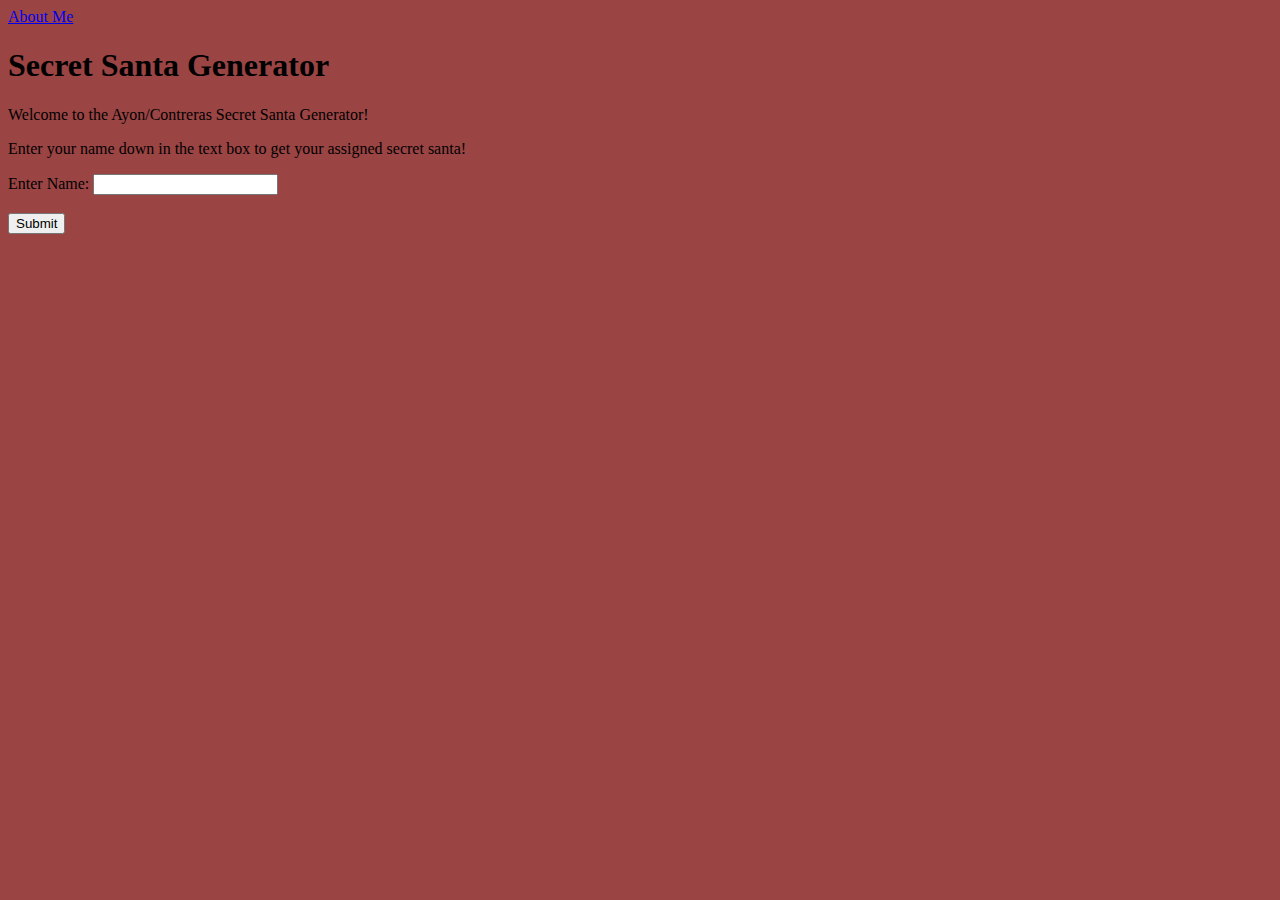
==== index.html @ 8acc4296 "first commit" ====
<!DOCTYPE html>
<html lang=""en">
<head>
    <meta charset="UTF-8">
    <meta name="viewport" content="width=device-width, inital-scale=1.0">
    <link rel="stylesheet" href="index.css">
    
    <title>Secret Santa Generator</title>
</head>

<header class "header">
    <a href="about.html"> About Me </a>
</header>

<div class="title">
    <section>
        <h1>Secret Santa Generator</h1>
        <p>Welcome to the Ayon/Contreras Secret Santa Generator!</p>
        <p>Enter your name down in the text box to get your assigned secret santa!</p>
    </section>
</div>

<div class="input">
    <form action="">
        <label for="fname">Enter Name:</label>
        <input type="text" id="fname" name="fname"><br><br>
        <input type="submit" value="Submit">
      </form>
      
</div>
</html>
---- index.css ----
html {
    background-color: #9B4444;
}
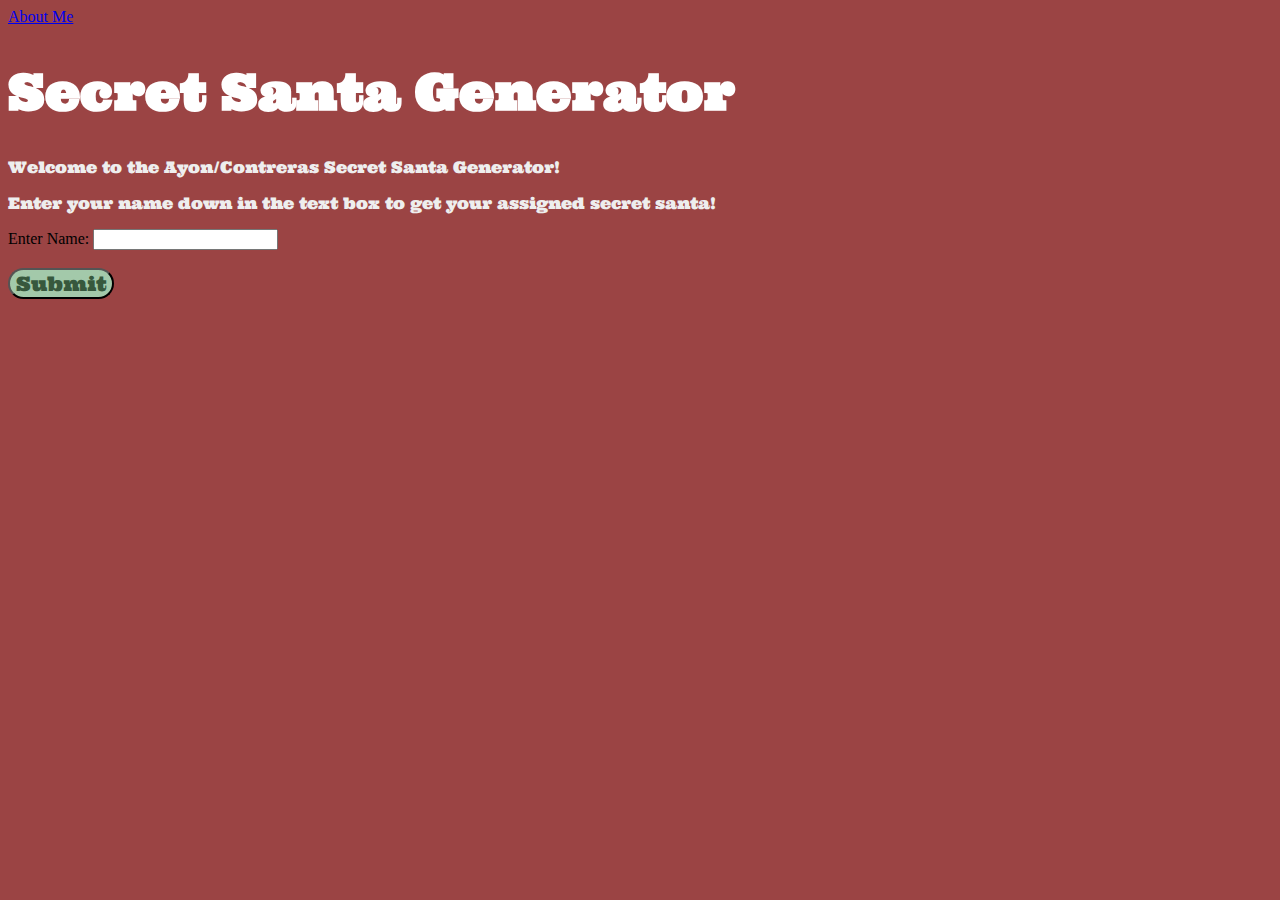
==== commit e592ed2c: "editing main page" ====
--- a/index.html
+++ b/index.html
@@ -4,6 +4,9 @@
     <meta charset="UTF-8">
     <meta name="viewport" content="width=device-width, inital-scale=1.0">
     <link rel="stylesheet" href="index.css">
+    <link rel="preconnect" href="https://fonts.googleapis.com">
+    <link rel="preconnect" href="https://fonts.gstatic.com" crossorigin>
+    <link href="https://fonts.googleapis.com/css2?family=Ultra&display=swap" rel="stylesheet">
     
     <title>Secret Santa Generator</title>
 </head>
--- a/index.css
+++ b/index.css
@@ -1,3 +1,23 @@
 html {
     background-color: #9B4444;
+}
+
+.title h1 {
+    color: white;
+    font-family: "Ultra", serif;
+    font-size: 50px;
+}
+
+.title p {
+    color: #EEEEEE;
+    font-family: "Ultra", serif;
+}
+
+input[type="submit"] {
+    font-family: "Ultra", serif;
+    background-color: #A3C9AA;
+    color: #37583d;
+    border-radius: 20px;
+    align-items: center;
+    font-size: 20px;
 }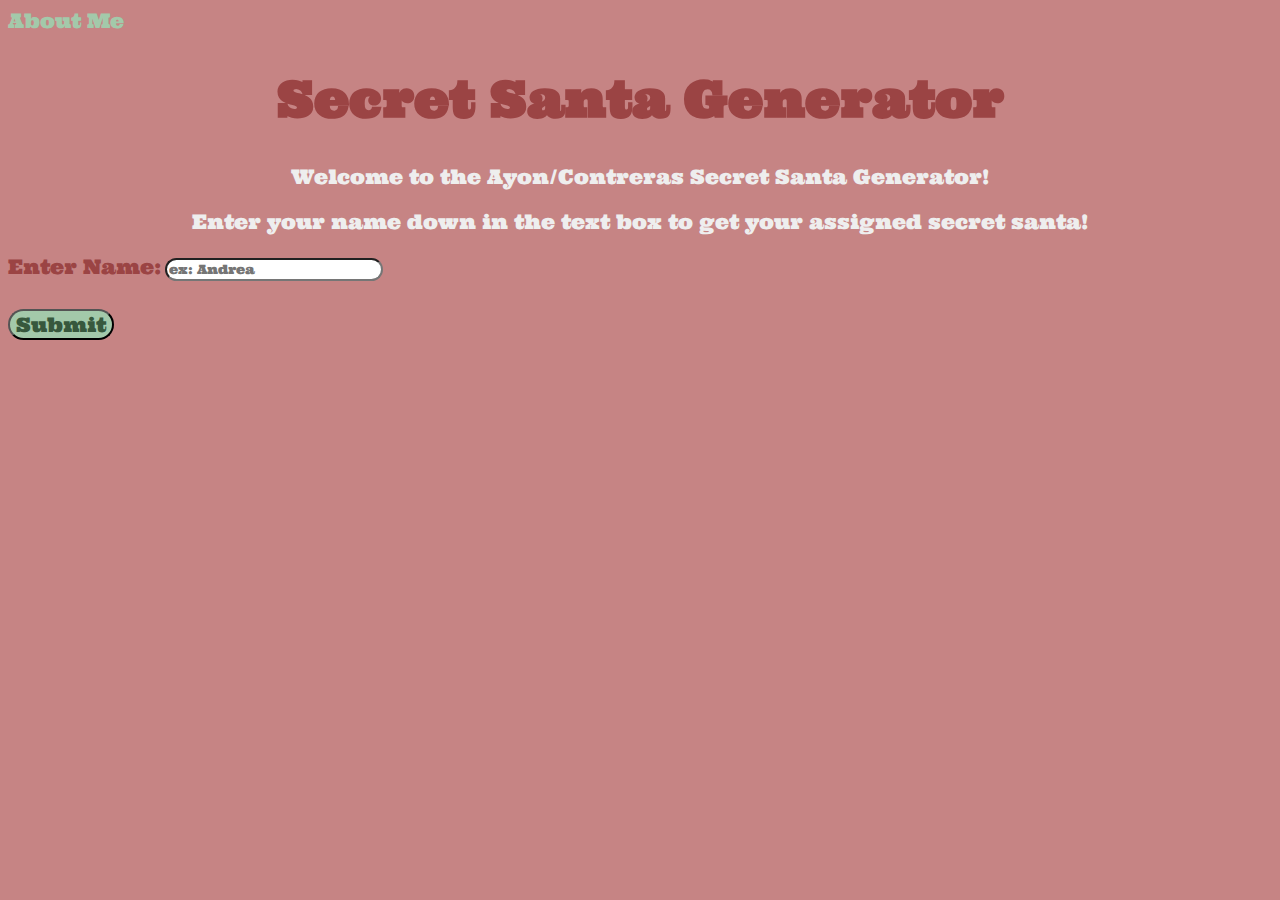
==== commit 7e07c11e: "editing main page 2" ====
--- a/index.html
+++ b/index.html
@@ -11,7 +11,7 @@
     <title>Secret Santa Generator</title>
 </head>
 
-<header class "header">
+<header class="header">
     <a href="about.html"> About Me </a>
 </header>
 
@@ -26,9 +26,9 @@
 <div class="input">
     <form action="">
         <label for="fname">Enter Name:</label>
-        <input type="text" id="fname" name="fname"><br><br>
+        <input type="text" id="fname" name="fname" placeholder="ex: Andrea" required><br><br>
         <input type="submit" value="Submit">
-      </form>
+    </form>
       
 </div>
 </html>--- a/index.css
+++ b/index.css
@@ -1,9 +1,9 @@
 html {
-    background-color: #9B4444;
+    background-color: #C68484
 }
 
 .title h1 {
-    color: white;
+    color: #9B4444;
     font-family: "Ultra", serif;
     font-size: 50px;
 }
@@ -11,6 +11,18 @@
 .title p {
     color: #EEEEEE;
     font-family: "Ultra", serif;
+    font-size: 20px;
+}
+
+label {
+    font-family: "Ultra", serif;
+    color: #9B4444;
+    font-size: 20px;
+    text-align: center;
+}
+input[type="text"] {
+    font-family: "Ultra", serif;
+    border-radius: 20px;
 }
 
 input[type="submit"] {
@@ -20,4 +32,23 @@
     border-radius: 20px;
     align-items: center;
     font-size: 20px;
-}+    margin: 10px auto; 
+}
+  
+.header a {
+    color: #A3C9AA;
+    text-decoration: none;
+    font-size: 20px;
+    font-family: "Ultra", serif;
+  }
+  
+
+.header a:hover {
+    color: #4f0b0b;
+    text-decoration: underline;
+  }
+
+.title {
+    text-align: center;
+}
+
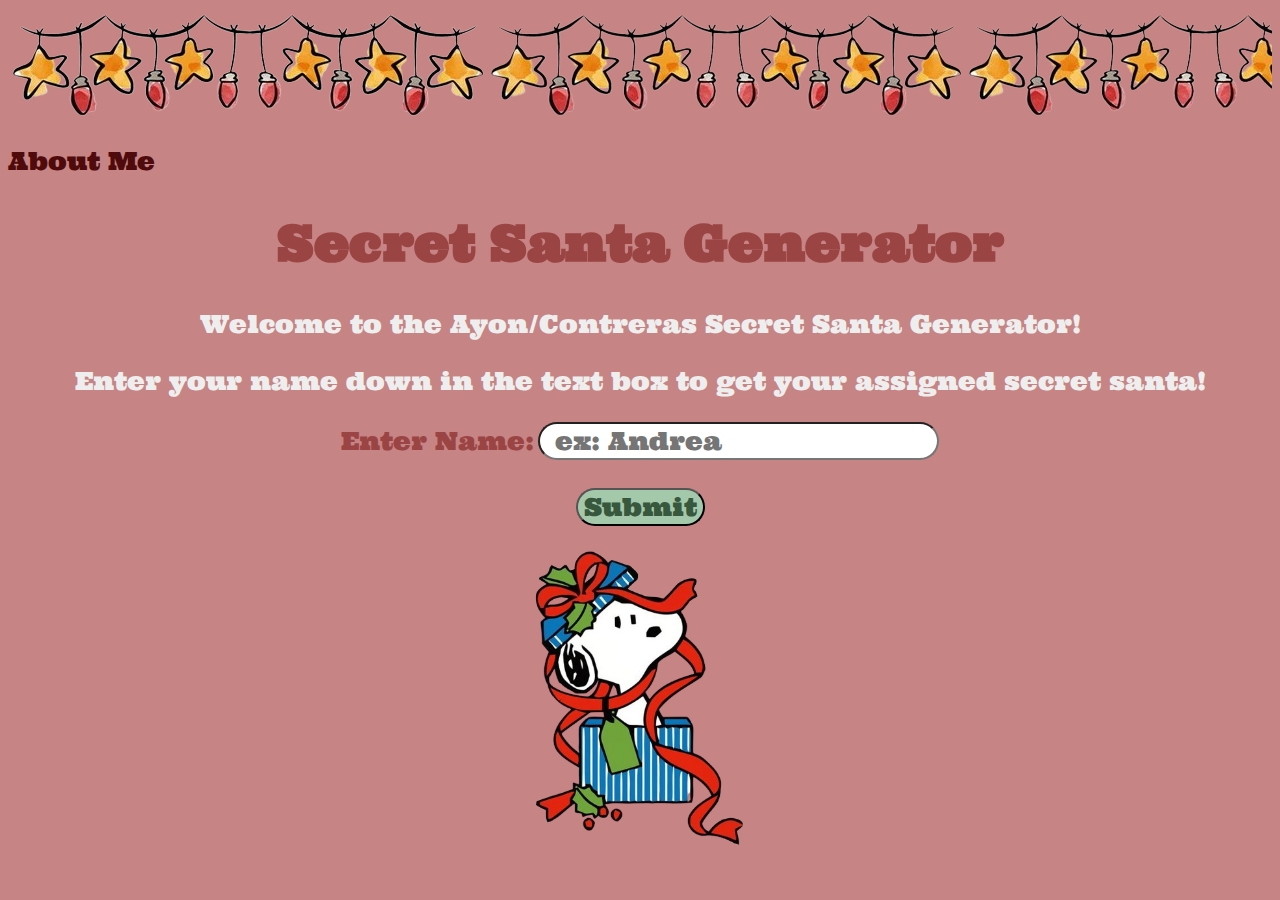
==== commit e88b0a06: "updated main page" ====
--- a/index.html
+++ b/index.html
@@ -12,8 +12,14 @@
 </head>
 
 <header class="header">
-    <a href="about.html"> About Me </a>
+    <img src="light_garland.png" alt="Garland">
 </header>
+
+<div class = "nav">
+    <nav>
+        <a href="about.html">About Me</a>
+    </nav>
+</div>
 
 <div class="title">
     <section>
@@ -29,6 +35,10 @@
         <input type="text" id="fname" name="fname" placeholder="ex: Andrea" required><br><br>
         <input type="submit" value="Submit">
     </form>
-      
 </div>
+
+<div class="snoopy">
+    <img src="snoopy_christmas.png" alt="Snoopy in a christmas gift box" height: 100px>
+</div>
+
 </html>--- a/index.css
+++ b/index.css
@@ -11,18 +11,28 @@
 .title p {
     color: #EEEEEE;
     font-family: "Ultra", serif;
-    font-size: 20px;
+    font-size: 25px;
+}
+
+.input {
+    display: flex;
+    flex-direction: column;
+    align-items: center;
+    justify-content: center;
 }
 
 label {
     font-family: "Ultra", serif;
     color: #9B4444;
-    font-size: 20px;
+    font-size: 25px;
     text-align: center;
 }
 input[type="text"] {
     font-family: "Ultra", serif;
     border-radius: 20px;
+    font-size: 25px;
+    color: #2d5835;
+    padding-left: 15px;
 }
 
 input[type="submit"] {
@@ -31,24 +41,40 @@
     color: #37583d;
     border-radius: 20px;
     align-items: center;
-    font-size: 20px;
+    font-size: 25px;
+    display: block;
     margin: 10px auto; 
 }
   
-.header a {
-    color: #A3C9AA;
+.header {
+    background-image: url('light_garland.png');
+}
+
+.nav a {
+    display: block;
+    margin-top: 20px; 
+    color: #4f0b0b;
     text-decoration: none;
-    font-size: 20px;
+    font-size: 25px;
     font-family: "Ultra", serif;
+    margin-top: 20px;
   }
   
 
-.header a:hover {
-    color: #4f0b0b;
+.nav a:hover {
+    color: #d3a620;
     text-decoration: underline;
-  }
+}
 
 .title {
     text-align: center;
 }
 
+.snoopy img {
+    width: 325px;
+    height: auto;
+}
+
+.snoopy {
+    text-align: center; /* Centers the image horizontally */
+}
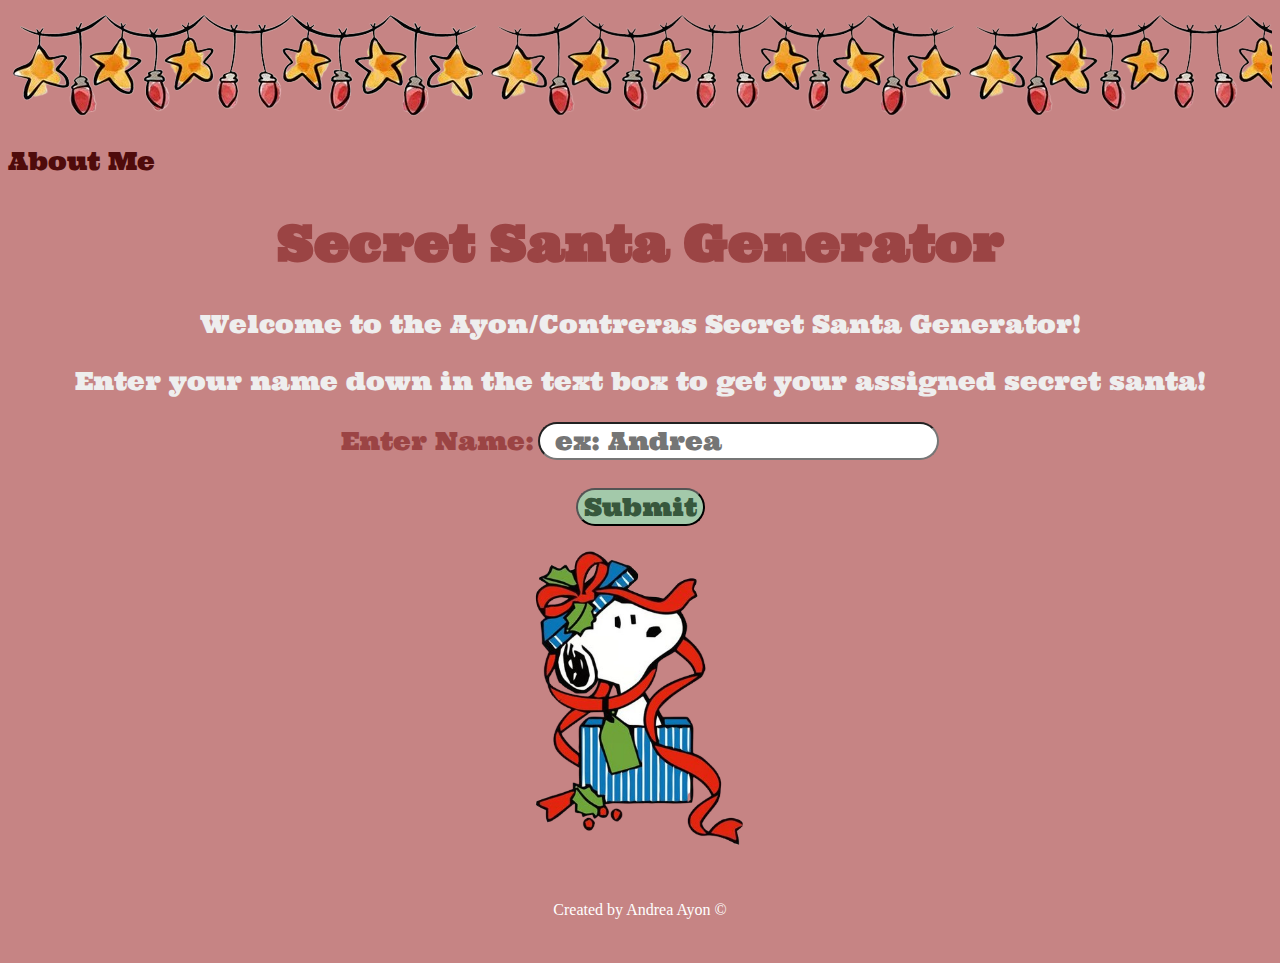
==== commit 3f356a74: "edited/finished about and home" ====
--- a/index.html
+++ b/index.html
@@ -41,4 +41,7 @@
     <img src="snoopy_christmas.png" alt="Snoopy in a christmas gift box" height: 100px>
 </div>
 
+<footer>
+    <p>Created by Andrea Ayon ©</p>
+</footer>
 </html>--- a/index.css
+++ b/index.css
@@ -78,3 +78,12 @@
 .snoopy {
     text-align: center; /* Centers the image horizontally */
 }
+
+footer {
+    font-family: 'Times New Roman', Times, serif;
+    text-align: center;
+    padding: 20px 0;
+    color: white;
+    position: relative;
+    bottom: 0;
+}